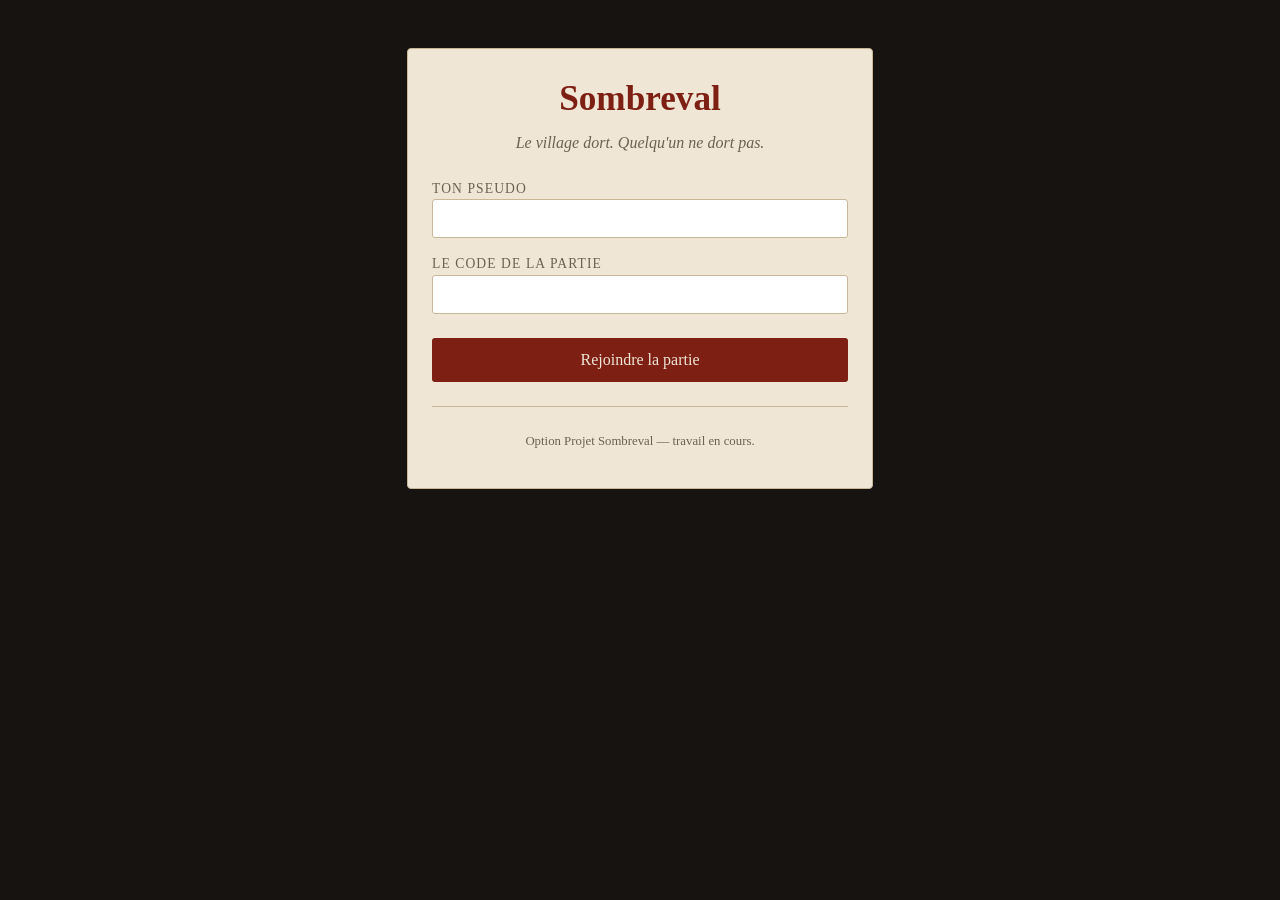
==== site/index.html @ 2648a11b "Poser la structure du code : jeu, site et tests La règle « /site » du modèle .gitignore Python visai" ====
<!DOCTYPE html>
<html lang="fr">
<head>
  <meta charset="utf-8">
  <meta name="viewport" content="width=device-width, initial-scale=1">
  <title>Sombreval — rejoindre une partie</title>
  <link rel="stylesheet" href="css/site.css">
</head>
<body>

  <main class="ecran">
    <header>
      <h1>Sombreval</h1>
      <p class="accroche">Le village dort. Quelqu'un ne dort pas.</p>
    </header>

    <!-- Écran d'accueil (exigence E2) : un pseudo, un code, rien d'autre.
         Le formulaire n'est pas encore branché sur le serveur. -->
    <form class="formulaire" method="post" action="/rejoindre">
      <p>
        <label for="pseudo">Ton pseudo</label>
        <input id="pseudo" name="pseudo" maxlength="20" required>
      </p>
      <p>
        <label for="code">Le code de la partie</label>
        <input id="code" name="code" maxlength="6" required>
      </p>
      <button type="submit">Rejoindre la partie</button>
    </form>

    <footer>
      <p>Option Projet Sombreval — travail en cours.</p>
    </footer>
  </main>

</body>
</html>
---- site/css/site.css ----
/* Feuille de style des écrans du jeu.
   Les cartes de personnage ont la leur, dans cartes/. */

:root {
  --fond-page: #171310;
  --fond-ecran: #efe6d6;
  --encre: #2c231b;
  --encre-pale: #6d6154;
  --accent: #7d1f13;
  --bordure: #c8b898;
}

body {
  margin: 0;
  padding: 1rem;
  background: var(--fond-page);
  color: var(--encre);
  font-family: Georgia, "Times New Roman", serif;
  line-height: 1.5;
}

.ecran {
  max-width: 26rem;
  margin: 2rem auto;
  padding: 1.5rem;
  background: var(--fond-ecran);
  border: 1px solid var(--bordure);
  border-radius: 4px;
}

h1 {
  margin: 0;
  font-size: 2.2rem;
  color: var(--accent);
  text-align: center;
}

.accroche {
  margin: 0.3rem 0 1.5rem;
  text-align: center;
  font-style: italic;
  color: var(--encre-pale);
}

label {
  display: block;
  font-size: 0.85rem;
  text-transform: uppercase;
  letter-spacing: 0.08em;
  color: var(--encre-pale);
}

input {
  width: 100%;
  box-sizing: border-box;
  padding: 0.6rem;
  font-size: 1rem;
  font-family: inherit;
  border: 1px solid var(--bordure);
  border-radius: 3px;
  background: #fff;
}

/* 44 pixels de haut au minimum : c'est la taille d'un doigt sur un écran
   de téléphone (exigence E12). */
button {
  width: 100%;
  min-height: 44px;
  margin-top: 0.5rem;
  font-size: 1rem;
  font-family: inherit;
  color: var(--fond-ecran);
  background: var(--accent);
  border: none;
  border-radius: 3px;
  cursor: pointer;
}

footer {
  margin-top: 1.5rem;
  padding-top: 0.8rem;
  border-top: 1px solid var(--bordure);
  font-size: 0.8rem;
  text-align: center;
  color: var(--encre-pale);
}
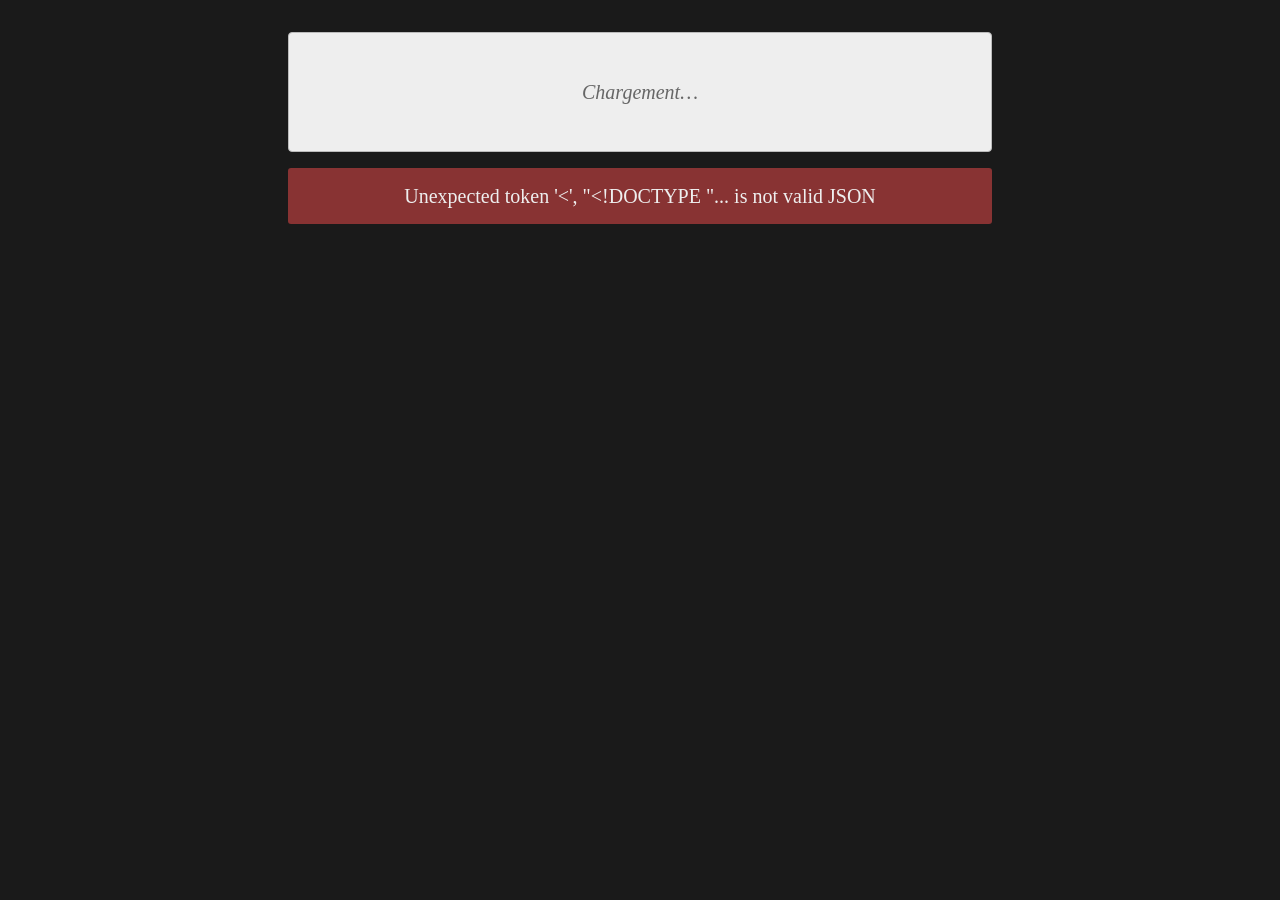
==== commit 96b3800e: "Dessiner les huit écrans du jeu Le navigateur ne connaît aucune règle : il demande son écran au serv" ====
--- a/site/index.html
+++ b/site/index.html
@@ -3,35 +3,19 @@
 <head>
   <meta charset="utf-8">
   <meta name="viewport" content="width=device-width, initial-scale=1">
-  <title>Sombreval — rejoindre une partie</title>
+  <title>Sombreval</title>
   <link rel="stylesheet" href="css/site.css">
 </head>
 <body>
 
-  <main class="ecran">
-    <header>
-      <h1>Sombreval</h1>
-      <p class="accroche">Le village dort. Quelqu'un ne dort pas.</p>
-    </header>
-
-    <!-- Écran d'accueil (exigence E2) : un pseudo, un code, rien d'autre.
-         Le formulaire n'est pas encore branché sur le serveur. -->
-    <form class="formulaire" method="post" action="/rejoindre">
-      <p>
-        <label for="pseudo">Ton pseudo</label>
-        <input id="pseudo" name="pseudo" maxlength="20" required>
-      </p>
-      <p>
-        <label for="code">Le code de la partie</label>
-        <input id="code" name="code" maxlength="6" required>
-      </p>
-      <button type="submit">Rejoindre la partie</button>
-    </form>
-
-    <footer>
-      <p>Option Projet Sombreval — travail en cours.</p>
-    </footer>
+  <!-- Toute la page tient dans cette balise : le JavaScript la remplit avec
+       l'écran que le serveur dit d'afficher. -->
+  <main id="ecran" class="ecran">
+    <p class="patiente">Chargement…</p>
   </main>
 
+  <p id="message" class="message" hidden></p>
+
+  <script src="js/jeu.js"></script>
 </body>
 </html>
--- a/site/css/site.css
+++ b/site/css/site.css
@@ -1,86 +1,300 @@
-/* Feuille de style des écrans du jeu.
-   Les cartes de personnage ont la leur, dans cartes/. */
+/* Les écrans du jeu.
+   Aucune couleur d'univers n'est écrite ici : elles arrivent du serveur, qui
+   les lit dans regles/univers/<nom>.yaml, et le JavaScript les pose comme
+   variables CSS. Les valeurs de secours ci-dessous sont des gris neutres :
+   elles ne servent que si le serveur ne répond pas.
+
+   Tout est écrit gros : ces écrans sont montrés en partage d'écran à une
+   classe, dont une partie sur téléphone. */
 
 :root {
-  --fond-page: #171310;
-  --fond-ecran: #efe6d6;
-  --encre: #2c231b;
-  --encre-pale: #6d6154;
-  --accent: #7d1f13;
-  --bordure: #c8b898;
+  --fond: #1a1a1a;
+  --parchemin: #eeeeee;
+  --encre: #222222;
+  --encre-pale: #666666;
+  --accent: #883333;
+  --accent-clair: #bb6644;
+  --bordure: #bbbbbb;
+}
+
+* {
+  box-sizing: border-box;
 }
 
 body {
   margin: 0;
   padding: 1rem;
-  background: var(--fond-page);
+  background: var(--fond);
   color: var(--encre);
   font-family: Georgia, "Times New Roman", serif;
+  font-size: 20px;
   line-height: 1.5;
 }
 
 .ecran {
-  max-width: 26rem;
-  margin: 2rem auto;
+  max-width: 44rem;
+  margin: 1rem auto;
   padding: 1.5rem;
-  background: var(--fond-ecran);
+  background: var(--parchemin);
   border: 1px solid var(--bordure);
   border-radius: 4px;
 }
 
+/* --- titres ------------------------------------------------------------ */
+
 h1 {
   margin: 0;
-  font-size: 2.2rem;
+  font-size: 2.6rem;
+  line-height: 1.1;
   color: var(--accent);
   text-align: center;
 }
 
-.accroche {
-  margin: 0.3rem 0 1.5rem;
+h2 {
+  margin: 1.6rem 0 0.6rem;
+  font-size: 0.95rem;
+  letter-spacing: 0.14em;
+  text-transform: uppercase;
+  color: var(--encre-pale);
+}
+
+.sous-titre {
+  margin: 0.4rem 0 1.4rem;
   text-align: center;
   font-style: italic;
   color: var(--encre-pale);
 }
+
+.consigne {
+  font-size: 1.2rem;
+}
+
+/* --- formulaire d'entrée ----------------------------------------------- */
 
 label {
   display: block;
-  font-size: 0.85rem;
+  font-size: 0.95rem;
+  letter-spacing: 0.1em;
+  text-transform: uppercase;
+  color: var(--encre-pale);
+  margin-bottom: 0.3rem;
+}
+
+input {
+  width: 100%;
+  padding: 0.7rem;
+  font-size: 1.2rem;
+  font-family: inherit;
+  color: var(--encre);
+  background: #fff;
+  border: 1px solid var(--bordure);
+  border-radius: 3px;
+}
+
+/* --- boutons ------------------------------------------------------------
+   48 pixels de haut au minimum : c'est la taille d'un doigt sur un
+   téléphone. */
+
+button {
+  min-height: 48px;
+  padding: 0.6rem 1rem;
+  font-size: 1.1rem;
+  font-family: inherit;
+  color: var(--parchemin);
+  background: var(--accent);
+  border: 1px solid var(--accent);
+  border-radius: 3px;
+  cursor: pointer;
+}
+
+button:hover {
+  background: var(--accent-clair);
+  border-color: var(--accent-clair);
+}
+
+button:disabled {
+  color: var(--encre-pale);
+  background: transparent;
+  border: 1px dashed var(--bordure);
+  cursor: not-allowed;
+}
+
+.large {
+  display: block;
+  width: 100%;
+  margin-top: 1rem;
+  font-size: 1.3rem;
+}
+
+/* Les listes de joueurs : une grille de boutons, deux colonnes dès qu'il y
+   a la place. */
+.choix {
+  display: grid;
+  grid-template-columns: 1fr;
+  gap: 0.6rem;
+  margin: 0;
+  padding: 0;
+  list-style: none;
+}
+
+@media (min-width: 30rem) {
+  .choix {
+    grid-template-columns: 1fr 1fr;
+  }
+}
+
+.choix button {
+  width: 100%;
+  text-align: left;
+}
+
+.choisi {
+  background: var(--accent-clair);
+  border-color: var(--encre);
+}
+
+/* --- la liste des joueurs ---------------------------------------------- */
+
+.village {
+  margin: 0;
+  padding: 0;
+  list-style: none;
+}
+
+.village li {
+  padding: 0.4rem 0;
+  border-bottom: 1px solid var(--bordure);
+  font-size: 1.15rem;
+}
+
+.mort {
+  color: var(--encre-pale);
+  text-decoration: line-through;
+}
+
+.mort .role-revele {
+  text-decoration: none;
+  font-style: italic;
+}
+
+.voix {
+  float: right;
+  font-variant-numeric: tabular-nums;
+  font-weight: bold;
+}
+
+/* Dans une liste, le chiffre est rouge sur le parchemin ; sur un bouton, il
+   garde la couleur du bouton, sinon on ne le lit pas. */
+.village .voix {
+  color: var(--accent);
+}
+
+/* Le bandeau du joueur éliminé : il regarde, il ne joue plus. */
+.bandeau {
+  padding: 0.8rem 1rem;
+  color: var(--parchemin);
+  background: var(--encre);
+  border-radius: 3px;
+}
+
+/* --- la minuterie ------------------------------------------------------- */
+
+.minuterie {
+  margin: 1.2rem 0 0;
+  padding: 0.5rem;
+  text-align: center;
+  font-size: 1.4rem;
+  font-variant-numeric: tabular-nums;
+  color: var(--parchemin);
+  background: var(--encre);
+  border-radius: 3px;
+}
+
+/* --- la carte du rôle, plein écran ------------------------------------- */
+
+.role {
+  margin: 2rem 0;
+  text-align: center;
+}
+
+.role-nom {
+  font-size: 3.2rem;
+  line-height: 1.1;
+  color: var(--accent);
+}
+
+.role-camp {
+  font-size: 1.2rem;
+  font-style: italic;
+  color: var(--encre-pale);
+}
+
+.role-pouvoir {
+  margin: 1.5rem auto 0;
+  max-width: 32rem;
+  font-size: 1.35rem;
+}
+
+/* --- journal, discussion, secrets --------------------------------------- */
+
+.journal, .discussion {
+  margin: 0;
+  padding: 0;
+  list-style: none;
+}
+
+.journal li, .discussion li {
+  padding: 0.35rem 0;
+  border-bottom: 1px solid var(--bordure);
+}
+
+.quand {
+  display: inline-block;
+  min-width: 5.5rem;
+  color: var(--encre-pale);
+  font-size: 0.9rem;
   text-transform: uppercase;
   letter-spacing: 0.08em;
-  color: var(--encre-pale);
-}
-
-input {
-  width: 100%;
-  box-sizing: border-box;
-  padding: 0.6rem;
+}
+
+.secret {
+  margin: 1rem 0 0;
+  padding: 0.8rem 1rem;
+  background: var(--encre);
+  color: var(--parchemin);
+  border-radius: 3px;
+  font-size: 1.15rem;
+}
+
+.secret p {
+  margin: 0.2rem 0;
+}
+
+.lien {
+  display: flex;
+  gap: 0.5rem;
+  flex-wrap: wrap;
+}
+
+.lien input {
+  flex: 1 1 16rem;
   font-size: 1rem;
-  font-family: inherit;
-  border: 1px solid var(--bordure);
-  border-radius: 3px;
-  background: #fff;
-}
-
-/* 44 pixels de haut au minimum : c'est la taille d'un doigt sur un écran
-   de téléphone (exigence E12). */
-button {
-  width: 100%;
-  min-height: 44px;
-  margin-top: 0.5rem;
-  font-size: 1rem;
-  font-family: inherit;
-  color: var(--fond-ecran);
+}
+
+.patiente {
+  text-align: center;
+  color: var(--encre-pale);
+  font-style: italic;
+}
+
+/* --- le message d'erreur ------------------------------------------------ */
+
+.message {
+  max-width: 44rem;
+  margin: 0 auto;
+  padding: 0.8rem 1rem;
+  color: var(--parchemin);
   background: var(--accent);
-  border: none;
-  border-radius: 3px;
-  cursor: pointer;
-}
-
-footer {
-  margin-top: 1.5rem;
-  padding-top: 0.8rem;
-  border-top: 1px solid var(--bordure);
-  font-size: 0.8rem;
-  text-align: center;
-  color: var(--encre-pale);
-}
+  border-radius: 3px;
+  text-align: center;
+}
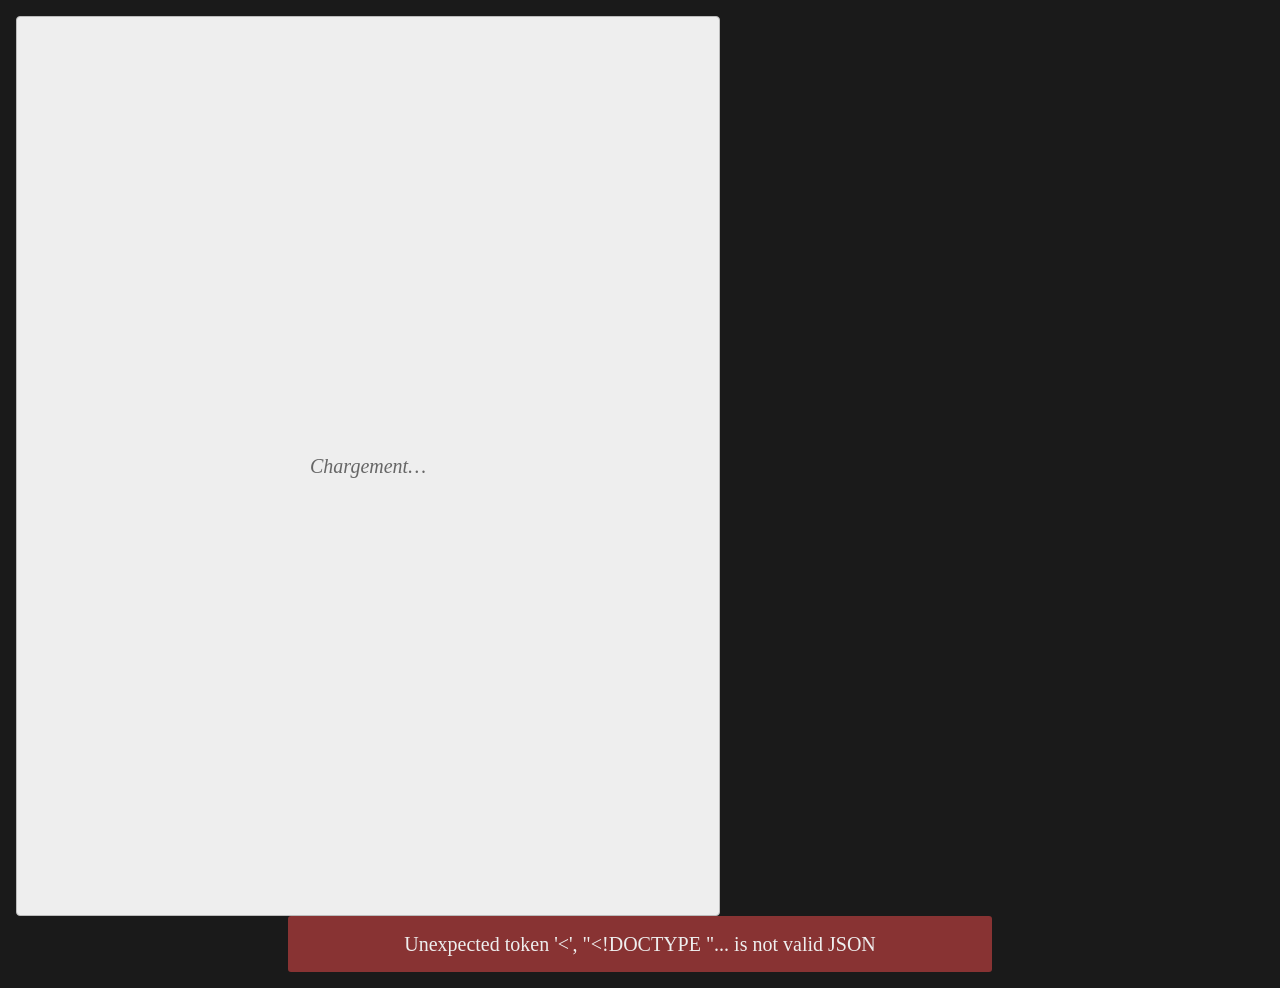
==== commit 3e77e832: "Les deux écrans de la classe entrent dans le jeu L'écran de connexion et celui des trois portes étai" ====
--- a/site/index.html
+++ b/site/index.html
@@ -4,7 +4,29 @@
   <meta charset="utf-8">
   <meta name="viewport" content="width=device-width, initial-scale=1">
   <title>Sombreval</title>
+  <!-- Les sections, PUIS leurs couleurs : site.css trace les bordures sans
+       couleur, couleurs.css la leur donne ensuite. Dans l'autre ordre, le
+       raccourci « border » de site.css effacerait cette couleur. -->
   <link rel="stylesheet" href="css/site.css">
+  <link rel="stylesheet" href="css/couleurs.css">
+  <!-- La base commune, partagée avec les écrans de ecrans/ : chargée
+       après site.css et couleurs.css, elle l'emporte là où elle écrit. Aucune couleur
+       dedans — les couleurs viennent de l'univers. -->
+  <link rel="stylesheet" href="css/commun/typo.css">
+  <link rel="stylesheet" href="css/commun/espacements.css">
+  <link rel="stylesheet" href="css/commun/boutons.css">
+  <link rel="stylesheet" href="css/commun/champs.css">
+  <link rel="stylesheet" href="css/commun/focus.css">
+  <link rel="stylesheet" href="css/commun/mobile.css">
+
+  <!-- Les deux écrans écrits par la classe, EN DERNIER : à égalité de
+       sélecteur, c'est la dernière feuille qui l'emporte, et ces deux
+       écrans-là remplacent la carte centrée du jeu par leur pleine page.
+       Leur portée (body[data-ecran] / .ecran-<nom>) les empêche de déborder
+       sur les autres écrans. -->
+  <link rel="stylesheet" href="css/ecrans/maquettes.css">
+  <link rel="stylesheet" href="css/ecrans/connexion.css">
+  <link rel="stylesheet" href="css/ecrans/portes.css">
 </head>
 <body>
 
--- a/site/css/site.css
+++ b/site/css/site.css
@@ -1,22 +1,17 @@
-/* Les écrans du jeu.
-   Aucune couleur d'univers n'est écrite ici : elles arrivent du serveur, qui
-   les lit dans regles/univers/<nom>.yaml, et le JavaScript les pose comme
-   variables CSS. Les valeurs de secours ci-dessous sont des gris neutres :
-   elles ne servent que si le serveur ne répond pas.
+/* LES SECTIONS DU JEU : la mise en page, les tailles, les états.
+
+   AUCUNE COULEUR ICI — ni valeur, ni var(--...). Où va chaque couleur se
+   décide dans couleurs.css, chargé JUSTE APRÈS celui-ci : l'ordre compte,
+   car une bordure s'écrit ici sans couleur (« border: 1px solid ») et
+   couleurs.css lui donne la sienne ensuite. Chargé dans l'autre sens, le
+   raccourci « border » effacerait cette couleur.
+
+   Deux fichiers pour deux rôles de l'équipe : les écrans écrivent ici,
+   l'ambiance écrit là-bas, et personne n'écrit dans le fichier d'une autre.
 
    Tout est écrit gros : ces écrans sont montrés en partage d'écran à une
    classe, dont une partie sur téléphone. */
 
-:root {
-  --fond: #1a1a1a;
-  --parchemin: #eeeeee;
-  --encre: #222222;
-  --encre-pale: #666666;
-  --accent: #883333;
-  --accent-clair: #bb6644;
-  --bordure: #bbbbbb;
-}
-
 * {
   box-sizing: border-box;
 }
@@ -24,8 +19,6 @@
 body {
   margin: 0;
   padding: 1rem;
-  background: var(--fond);
-  color: var(--encre);
   font-family: Georgia, "Times New Roman", serif;
   font-size: 20px;
   line-height: 1.5;
@@ -35,8 +28,7 @@
   max-width: 44rem;
   margin: 1rem auto;
   padding: 1.5rem;
-  background: var(--parchemin);
-  border: 1px solid var(--bordure);
+  border: 1px solid;
   border-radius: 4px;
 }
 
@@ -46,7 +38,6 @@
   margin: 0;
   font-size: 2.6rem;
   line-height: 1.1;
-  color: var(--accent);
   text-align: center;
 }
 
@@ -55,14 +46,12 @@
   font-size: 0.95rem;
   letter-spacing: 0.14em;
   text-transform: uppercase;
-  color: var(--encre-pale);
 }
 
 .sous-titre {
   margin: 0.4rem 0 1.4rem;
   text-align: center;
   font-style: italic;
-  color: var(--encre-pale);
 }
 
 .consigne {
@@ -76,7 +65,6 @@
   font-size: 0.95rem;
   letter-spacing: 0.1em;
   text-transform: uppercase;
-  color: var(--encre-pale);
   margin-bottom: 0.3rem;
 }
 
@@ -85,9 +73,7 @@
   padding: 0.7rem;
   font-size: 1.2rem;
   font-family: inherit;
-  color: var(--encre);
-  background: #fff;
-  border: 1px solid var(--bordure);
+  border: 1px solid;
   border-radius: 3px;
 }
 
@@ -100,22 +86,13 @@
   padding: 0.6rem 1rem;
   font-size: 1.1rem;
   font-family: inherit;
-  color: var(--parchemin);
-  background: var(--accent);
-  border: 1px solid var(--accent);
+  border: 1px solid;
   border-radius: 3px;
   cursor: pointer;
 }
 
-button:hover {
-  background: var(--accent-clair);
-  border-color: var(--accent-clair);
-}
-
 button:disabled {
-  color: var(--encre-pale);
-  background: transparent;
-  border: 1px dashed var(--bordure);
+  border: 1px dashed;
   cursor: not-allowed;
 }
 
@@ -148,11 +125,6 @@
   text-align: left;
 }
 
-.choisi {
-  background: var(--accent-clair);
-  border-color: var(--encre);
-}
-
 /* --- la liste des joueurs ---------------------------------------------- */
 
 .village {
@@ -163,12 +135,11 @@
 
 .village li {
   padding: 0.4rem 0;
-  border-bottom: 1px solid var(--bordure);
+  border-bottom: 1px solid;
   font-size: 1.15rem;
 }
 
 .mort {
-  color: var(--encre-pale);
   text-decoration: line-through;
 }
 
@@ -183,17 +154,9 @@
   font-weight: bold;
 }
 
-/* Dans une liste, le chiffre est rouge sur le parchemin ; sur un bouton, il
-   garde la couleur du bouton, sinon on ne le lit pas. */
-.village .voix {
-  color: var(--accent);
-}
-
 /* Le bandeau du joueur éliminé : il regarde, il ne joue plus. */
 .bandeau {
   padding: 0.8rem 1rem;
-  color: var(--parchemin);
-  background: var(--encre);
   border-radius: 3px;
 }
 
@@ -205,8 +168,6 @@
   text-align: center;
   font-size: 1.4rem;
   font-variant-numeric: tabular-nums;
-  color: var(--parchemin);
-  background: var(--encre);
   border-radius: 3px;
 }
 
@@ -220,13 +181,11 @@
 .role-nom {
   font-size: 3.2rem;
   line-height: 1.1;
-  color: var(--accent);
 }
 
 .role-camp {
   font-size: 1.2rem;
   font-style: italic;
-  color: var(--encre-pale);
 }
 
 .role-pouvoir {
@@ -235,6 +194,66 @@
   font-size: 1.35rem;
 }
 
+/* --- la carte d'un joueur ---------------------------------------------
+   Un nom de joueur est un bouton : on clique, sa carte s'ouvre. Il garde
+   l'allure d'un nom (souligné en pointillé), pas celle d'un bouton d'action.
+   La carte se pose en bas de l'écran, par-dessus la page. */
+
+.joueur {
+  min-height: 0;
+  padding: 0;
+  border: 0;
+  font: inherit;
+  text-align: left;
+  text-decoration: underline dotted;
+  text-underline-offset: 0.2em;
+  cursor: pointer;
+}
+
+.carte-joueur {
+  position: fixed;
+  left: 1rem;
+  right: 1rem;
+  bottom: 1rem;
+  max-width: 28rem;
+  margin: 0 auto;
+  padding: 1rem 1.25rem;
+  border: 2px solid;
+  border-radius: 4px;
+  text-align: center;
+}
+
+.carte-pseudo {
+  margin: 0;
+  font-size: 1.6rem;
+}
+
+.carte-etat {
+  margin: 0;
+  font-style: italic;
+}
+
+/* « rôle inconnu » se distingue sans la couleur : pas de gras, en italique. */
+.carte-role {
+  margin: 0.6rem 0 0;
+  font-size: 1.4rem;
+  font-weight: bold;
+}
+
+.carte-role.inconnu {
+  font-weight: normal;
+  font-style: italic;
+}
+
+.carte-pouvoir {
+  margin: 0.4rem 0 0;
+}
+
+.carte-raison {
+  margin: 0.8rem 0;
+  font-size: 0.95rem;
+}
+
 /* --- journal, discussion, secrets --------------------------------------- */
 
 .journal, .discussion {
@@ -245,13 +264,12 @@
 
 .journal li, .discussion li {
   padding: 0.35rem 0;
-  border-bottom: 1px solid var(--bordure);
+  border-bottom: 1px solid;
 }
 
 .quand {
   display: inline-block;
   min-width: 5.5rem;
-  color: var(--encre-pale);
   font-size: 0.9rem;
   text-transform: uppercase;
   letter-spacing: 0.08em;
@@ -260,8 +278,6 @@
 .secret {
   margin: 1rem 0 0;
   padding: 0.8rem 1rem;
-  background: var(--encre);
-  color: var(--parchemin);
   border-radius: 3px;
   font-size: 1.15rem;
 }
@@ -283,7 +299,6 @@
 
 .patiente {
   text-align: center;
-  color: var(--encre-pale);
   font-style: italic;
 }
 
@@ -293,8 +308,24 @@
   max-width: 44rem;
   margin: 0 auto;
   padding: 0.8rem 1rem;
-  color: var(--parchemin);
-  background: var(--accent);
-  border-radius: 3px;
-  text-align: center;
-}
+  border-radius: 3px;
+  text-align: center;
+}
+
+/* ── À TOI · LE TEXTE QUI MANQUE ───────────────────────
+   Tant qu'une équipe n'a pas écrit un texte, le jeu
+   affiche « à écrire ». Aujourd'hui ça ressemble à du
+   texte normal, donc personne ne voit le trou.
+
+   Fais que ça se voie — sans que ce soit laid, et sans
+   couleur seule : quelqu'un qui ne distingue pas les
+   couleurs doit le voir aussi.
+
+   Le serveur dit lesquels sont des trous, et le
+   JavaScript leur pose la classe ci-dessous. Tu n'as
+   donc rien à chercher : tu n'écris que le style.
+   ────────────────────────────────────────────────────── */
+
+.a-ecrire {
+  /* À TOI */
+}
--- a/site/css/couleurs.css
+++ b/site/css/couleurs.css
@@ -0,0 +1,154 @@
+/* LES COULEURS DU JEU : les sept variables, et où va chacune.
+
+   Ce fichier est séparé de site.css pour une raison d'équipe, pas de style :
+   l'ambiance écrit ici, les écrans écrivent là-bas, et personne ne se marche
+   dessus. site.css dit la forme de chaque section ; ce fichier dit sa
+   couleur. Il est chargé JUSTE APRÈS site.css, et c'est voulu : une bordure
+   s'y écrit sans couleur, et c'est ici qu'elle reçoit la sienne.
+
+   AUCUNE VALEUR D'UNIVERS N'EST ÉCRITE ICI. Les couleurs arrivent du
+   serveur, qui les lit dans regles/univers/<nom>.yaml, et jeu.js les pose
+   sur document.documentElement — une valeur en ligne, qui bat donc celles
+   du bloc :root ci-dessous. Ces sept-là ne servent que si le serveur ne
+   répond pas : sans elles, une page sans réponse serait du texte invisible
+   sur du vide.
+
+   Donc, sous le bloc :root, UNIQUEMENT des var(--...) : une couleur écrite
+   en clair serait la même dans les trois mondes.
+
+   ⚠️ Pour changer les couleurs D'UN MONDE, ce n'est pas ici : c'est dans son
+   fichier d'univers. Ici, on décide où va chaque couleur. */
+
+:root {
+  --fond: #1a1a1a;
+  --parchemin: #eeeeee;
+  --encre: #222222;
+  --encre-pale: #666666;
+  /* ⚠️ L'accent n'est PAS gris, contrairement à ce que disait le commentaire
+     de site.css : il est rouge brique, et le reste. Un filet entièrement gris
+     effacerait les titres et les boutons au moment où l'on en a le plus
+     besoin — quand rien ne répond. */
+  --accent: #883333;
+  --accent-clair: #bb6644;
+  --bordure: #bbbbbb;
+}
+
+/* ── Où va chaque couleur ─────────────────────────────────────────────── */
+
+/* ⚠️ --encre sur --fond : 1,13:1 avec Sombreval. Aucun texte n'est posé
+   directement sur la page aujourd'hui ; un texte qui sortirait de la carte
+   serait invisible — il lui faut sa propre boîte. */
+body {
+  background: var(--fond);
+  color: var(--encre);
+}
+
+.ecran {
+  background: var(--parchemin);
+  border-color: var(--bordure);
+}
+
+h1 {
+  color: var(--accent);
+}
+
+h2,
+.sous-titre,
+label {
+  color: var(--encre-pale);
+}
+
+/* Le champ prend le fond de la carte : c'est sa bordure qui le dessine.
+   --encre-pale contre --parchemin = 5,03:1 (--bordure n'y faisait que
+   2,47:1 contre l'ancien blanc en dur, sous le seuil de 3:1). */
+input {
+  color: var(--encre);
+  background: var(--parchemin);
+  border-color: var(--encre-pale);
+}
+
+button {
+  color: var(--parchemin);
+  background: var(--accent);
+  border-color: var(--accent);
+}
+
+/* Survol : la boîte devient sombre. --parchemin sur --accent-clair ne
+   faisait que 3,62:1 — l'accent clair est un ton moyen, aucun texte ne
+   tient dessus. --parchemin sur --encre est le couple que les tests
+   garantissent dans les trois univers. */
+button:hover {
+  background: var(--encre);
+  border-color: var(--encre);
+}
+
+button:disabled {
+  color: var(--encre-pale);
+  background: transparent;
+  border-color: var(--bordure);
+}
+
+.choisi {
+  background: var(--accent-clair);
+  border-color: var(--encre);
+}
+
+.village li,
+.journal li,
+.discussion li {
+  border-bottom-color: var(--bordure);
+}
+
+.mort,
+.role-camp,
+.quand,
+.patiente {
+  color: var(--encre-pale);
+}
+
+/* Dans une liste, le chiffre est rouge sur le parchemin ; sur un bouton, il
+   garde la couleur du bouton, sinon on ne le lit pas. */
+.village .voix {
+  color: var(--accent);
+}
+
+/* Inversion voulue : boîtes sombres sur carte claire, 13,44:1. */
+.bandeau,
+.minuterie,
+.secret {
+  color: var(--parchemin);
+  background: var(--encre);
+}
+
+.role-nom {
+  color: var(--accent);
+}
+
+.message {
+  color: var(--parchemin);
+  background: var(--accent);
+}
+
+/* Un nom de joueur reste un nom : ni fond, ni bordure de bouton. */
+.joueur,
+.joueur:hover {
+  color: inherit;
+  background: transparent;
+  border-color: transparent;
+}
+
+.carte-joueur {
+  color: var(--encre);
+  background: var(--parchemin);
+  border-color: var(--accent);
+}
+
+.carte-role {
+  color: var(--accent);
+}
+
+.carte-etat,
+.carte-raison,
+.carte-role.inconnu {
+  color: var(--encre-pale);
+}
--- a/site/css/commun/typo.css
+++ b/site/css/commun/typo.css
@@ -0,0 +1,134 @@
+.titre {
+opacity: 0;
+animation:
+titreApparition 3s ease forwards,
+titreFlottement 5s ease-in-out 3s infinite;
+}
+
+/* ⚠️ Le filet sous le titre est parti dans ecrans/couleurs.css, lui aussi :
+   « .titre » est employé SIX FOIS par le jeu (site/js/jeu.js), donc ce filet
+   bronze et sa lueur rouge se seraient posés sous le titre de chaque monde.
+   Valeurs exactes conservées. */
+
+@keyframes titreApparition {
+from {
+opacity: 0;
+filter: blur(15px);
+transform: translateY(25px);
+}
+to {
+opacity: 1;
+filter: blur(0);
+transform: translateY(0);
+}
+}
+
+@keyframes titreFlottement {
+0%, 100% {
+translate: 0 0;
+}
+50% {
+translate: 0 -6px;
+}
+}
+/* TEXTES — IDENTITÉ SOMBREVAL */
+
+body {
+color: var(--encre);
+font-family: Georgia, "Times New Roman", serif;
+}
+
+
+
+.titre {
+font-family: Georgia, "Times New Roman", serif;
+font-size: clamp(2rem, 5.2vw, 5rem);
+font-weight: normal;
+letter-spacing: clamp(3px, .8vw, 9px);
+text-transform: uppercase;
+}
+
+/* ⚠️ Deux choses ont quitté ce bloc, et aucune n'est perdue :
+
+   — « color » : il écrasait le titre DORÉ de l'écran de connexion
+     (connexion.css : « color: var(--accent) »), qui n'était donc pas
+     affiché. Le retirer rend ce titre ;
+   — « text-shadow » : le halo rouge est le décor des maquettes. Laissé ici,
+     il imposait ce rouge à TOUS les mondes du jeu. Il est reparti dans
+     ecrans/couleurs.css, avec ses valeurs exactes. */
+
+
+
+.accroche {
+color: var(--encre-pale);
+font-family: Georgia, "Times New Roman", serif;
+font-size: .95rem;
+font-style: italic;
+letter-spacing: 3px;
+}
+
+/* LABEL DU PSEUDO */
+
+.entree label {
+color: var(--encre);
+font-family: Georgia, "Times New Roman", serif;
+font-size: .95rem;
+letter-spacing: 2px;
+}
+
+/* CHAMP PSEUDO */
+
+.entree input {
+color: var(--encre);
+font-family: Georgia, "Times New Roman", serif;
+font-size: 1rem;
+letter-spacing: 1px;
+}
+
+.entree input::placeholder {
+color: var(--encre-pale);
+font-family: Georgia, "Times New Roman", serif;
+font-style: italic;
+}
+
+/* TEXTE D'AIDE */
+
+.aide {
+color: var(--encre-pale);
+font-family: Georgia, "Times New Roman", serif;
+font-size: .85rem;
+font-style: italic;
+letter-spacing: 1px;
+}
+
+/* MESSAGE D'ERREUR */
+
+/* La couleur et la lueur de l'erreur sont parties dans ecrans/couleurs.css,
+   avec leurs valeurs exactes : un rouge figé ici vaudrait pour tous les
+   mondes du jeu. */
+.erreur {
+font-family: Georgia, "Times New Roman", serif;
+font-size: .9rem;
+font-style: italic;
+}
+
+/* BOUTON */
+
+.entree button {
+color: var(--encre);
+font-family: Georgia, "Times New Roman", serif;
+font-size: .95rem;
+font-weight: normal;
+letter-spacing: 3px;
+text-transform: uppercase;
+}
+
+/* PIED DE PAGE */
+
+.pied {
+color: var(--encre-pale);
+font-family: Georgia, "Times New Roman", serif;
+font-size: .85rem;
+font-style: italic;
+letter-spacing: 2px;
+}
--- a/site/css/commun/espacements.css
+++ b/site/css/commun/espacements.css
@@ -0,0 +1,68 @@
+/* ── LES ESPACEMENTS ────────────────────────
+   Une seule échelle : 4, 8, 16, 24, 32 pixels.
+   Aucune autre valeur (critère n° 3).
+
+   ⚠️ Les valeurs étaient en « vh » — 2vh, 6vh,
+   3vh. Un espacement en vh change avec la
+   hauteur de la fenêtre : il n'est donc pas
+   dans l'échelle, et il n'est pas contrôlable
+   (on ne peut pas « compter » une valeur qui
+   dépend de l'écran).
+
+   Pas de couleur ici : ce fichier est partagé
+   avec le jeu, où chaque monde a les siennes.
+   ──────────────────────────────────────── */
+
+/* 1 · ce que j'ai trouvé : la connexion séparait ses blocs de
+                            1,5 rem, le choix des mondes de 12 px
+                            et 18 px — trois valeurs pour un même
+                            geste, et aucune dans une échelle.
+   2 · le critère         : n° 3 — tous les espacements sont pris
+                            dans l'échelle 4 · 8 · 16 · 24 · 32.
+   3 · on contrôle en     : relevant chaque margin et chaque
+                            padding, et en cherchant l'intruse.
+*/
+
+:root {
+  --espace-1: 4px;
+  --espace-2: 8px;
+  --espace-3: 16px;
+  --espace-4: 24px;
+  --espace-5: 32px;
+}
+
+.ecran {
+  display: flex;
+  flex-direction: column;
+  justify-content: center;
+  align-items: center;
+  min-height: 100vh;
+  margin: 0;
+  padding: var(--espace-5) var(--espace-3);
+  text-align: center;
+}
+
+.titre {
+  margin: 0;
+}
+
+.accroche {
+  margin: var(--espace-3) 0 0;
+}
+
+.entree {
+  display: flex;
+  flex-direction: column;
+  align-items: stretch;
+  gap: var(--espace-2);
+  margin-top: var(--espace-5);
+}
+
+/* ⚠️ « position: absolute » retiré : dans un fichier partagé, il
+   se cale sur le premier ancêtre positionné — qui n'est pas le même
+   d'un écran à l'autre, donc le pied ne tombait pas au même endroit.
+   « margin-top: auto » le pousse en bas de la colonne flex, partout. */
+.pied {
+  margin-top: auto;
+  padding-top: var(--espace-4);
+}
--- a/site/css/commun/boutons.css
+++ b/site/css/commun/boutons.css
@@ -0,0 +1,92 @@
+/* ── LES BOUTONS ────────────────────────────
+   Compare les boutons des deux écrans.
+
+   Pas de couleur ici : ce fichier est
+   partagé avec le jeu, où chaque monde
+   a les siennes.
+
+   À TOI, dans cet ordre :
+     1. ce que tu as trouvé — une différence
+        entre les deux écrans, ou une absence
+        si aucun ne s'en occupe ;
+     2. le critère qui aurait évité ça ;
+     3. le geste qui permet de le contrôler
+        sur une seule page ;
+     4. le CSS qui l'applique.
+
+   Les trois premiers s'écrivent en dessous.
+   ──────────────────────────────────────── */
+
+/* 1 · ce que j'ai trouvé :
+   2 · le critère         :
+   3 · on contrôle en     :
+*/
+
+button {
+  /* 4 · À TOI */
+}
+
+button:hover {
+  /* 4 · À TOI */
+}
+/* ⚠️ UNE RÈGLE « body » A ÉTÉ RETIRÉE ICI, et c'est la seule chose que ce
+   fichier a perdue. Elle posait « background: #100c10 », « display: flex »,
+   « align-items: center » et « height: 100vh ».
+
+   Elle faisait deux dégâts, et aucun des deux ne se voyait en la lisant :
+
+   1. Ce fichier est chargé EN DERNIER par le jeu (site/index.html) : son fond
+      figé repeignait tous les écrans du jeu par-dessus les couleurs du monde
+      choisi. La décision n° 4 — aucune couleur dans le code — était annulée
+      par l'ordre de chargement.
+
+   2. Il est aussi chargé en dernier par choix-univers.html : son fond
+      recouvrait LE DÉGRADÉ RADIAL de l'écran des portes, qui n'était donc
+      pas affiché. La retirer ne change pas le design : elle le rend.
+
+   Un fragment partagé habille ce qu'il nomme ; il ne met pas en page la page
+   entière. Le reste du fichier est intact. */
+
+/* ⚠️ « .enter-btn » N'EST PORTÉE PAR AUCUN ÉLÉMENT — ni dans les deux
+   écrans, ni dans le jeu. Ce dessin ne s'applique donc à rien : les boutons
+   affichés prennent « .ecran button » de ecrans/couleurs.css.
+
+   Il est GARDÉ tel quel, sans une virgule de changée. Le poser sur
+   « button » le rendrait visible — et ce serait changer votre design, pas le
+   corriger. Le jour où vous voudrez ce bouton-là, il suffira d'écrire
+   « class="enter-btn" » dans le HTML, ou de renommer le sélecteur ici en
+   « button ». La décision est la vôtre. */
+.enter-btn {
+    display: inline-flex;
+    align-items: center;
+    justify-content: center;
+    gap: 8px;
+
+    padding: 7px 22px;
+    margin-top: 5px;
+
+    font-family: Georgia, serif;
+    font-size: 12px;
+    letter-spacing: 3px;
+
+    color: #e8c9c9;
+    background: linear-gradient(135deg, #32151e, #171018);
+
+    border: 1px solid #9d7373;
+    border-radius: 2px;
+
+    text-decoration: none;
+    cursor: pointer;
+    transition: 0.4s ease;
+
+    box-shadow: 0 0 10px #8b243533;
+}
+
+.enter-btn:hover {
+    background: linear-gradient(135deg, #642c3b, #29131d);
+    color: #fff0e8;
+    border-color: #d8b6a0;
+
+    box-shadow: 0 0 20px #a52c4d66;
+    transform: scale(1.08);
+}
--- a/site/css/commun/champs.css
+++ b/site/css/commun/champs.css
@@ -0,0 +1,50 @@
+/* ── LES CHAMPS DE SAISIE ───────────────────
+   Compare les champs de saisie des deux
+   écrans.
+
+   Pas de couleur ici : ce fichier est
+   partagé avec le jeu, où chaque monde
+   a les siennes.
+
+   À TOI, dans cet ordre :
+     1. ce que tu as trouvé — une différence
+        entre les deux écrans, ou une absence
+        si aucun ne s'en occupe ;
+     2. le critère qui aurait évité ça ;
+     3. le geste qui permet de le contrôler
+        sur une seule page ;
+     4. le CSS qui l'applique.
+
+   Les trois premiers s'écrivent en dessous.
+   ──────────────────────────────────────── */
+
+/* 1 · ce que j'ai trouvé : la connexion a bien une vraie étiquette
+                            (« <label for="pseudo"> »), mais rien ne la
+                            dessinait — et l'écran des mondes n'a aucun
+                            champ. Aucun des deux ne fixait donc de modèle.
+   2 · le critère         : n° 5 — chaque champ a une étiquette visible,
+                            pas seulement un texte d'exemple.
+   3 · on contrôle en     : tapant dans le champ : l'étiquette doit rester.
+*/
+
+/* ⚠️ Rempli au strict minimum : le champ n'avait AUCUNE règle, donc aucun
+   design à préserver — c'était celui du navigateur. Les couleurs viennent
+   des sept noms, donc de l'écran qui les déclare. */
+
+input, select {
+  /* 44 px : la cible confortable au doigt, exigence E12. */
+  min-height: 44px;
+  padding: 8px 16px;
+  color: var(--encre);
+  background: transparent;
+  border: 1px solid var(--bordure);
+  border-radius: 2px;
+}
+
+/* L'étiquette est AU-DESSUS du champ, et elle y reste quand on tape : c'est
+   tout l'objet du critère n° 5. */
+label {
+  display: block;
+  margin-bottom: 4px;
+  text-align: left;
+}
--- a/site/css/commun/focus.css
+++ b/site/css/commun/focus.css
@@ -0,0 +1,41 @@
+/* ── LE FOCUS ───────────────────────────────
+   Compare les deux écrans à la touche Tab,
+   sans souris.
+
+   Pas de couleur ici : ce fichier est
+   partagé avec le jeu, où chaque monde
+   a les siennes.
+
+   À TOI, dans cet ordre :
+     1. ce que tu as trouvé — une différence
+        entre les deux écrans, ou une absence
+        si aucun ne s'en occupe ;
+     2. le critère qui aurait évité ça ;
+     3. le geste qui permet de le contrôler
+        sur une seule page ;
+     4. le CSS qui l'applique.
+
+   Les trois premiers s'écrivent en dessous.
+   ──────────────────────────────────────── */
+
+/* 1 · ce que j'ai trouvé : rien, dans aucun des deux écrans. À la touche
+                            Tab on ne voyait jamais où on était — et
+                            l'écran des mondes n'a QUE des boutons, donc il
+                            était injouable au clavier.
+   2 · le critère         : n° 6 — on voit où on est quand on navigue à la
+                            touche Tab.
+   3 · on contrôle en     : appuyant plusieurs fois sur Tab, sans souris.
+*/
+
+/* ⚠️ Un « :focus-visible {} » vide veut dire « aucun focus visible ». Rempli
+   ici parce que c'est un plancher d'accessibilité, pas un choix de style :
+   sans lui, l'écran des portes ne se joue pas au clavier.
+
+   Un CONTOUR, pas un changement de couleur : qui ne distingue pas les
+   couleurs doit le voir aussi (critère n° 8). Et « outline-offset », sinon
+   le contour se confond avec la bordure du bouton. La teinte est celle de
+   l'écran — « --accent-clair » —, donc la vôtre. */
+:focus-visible {
+  outline: 3px solid var(--accent-clair);
+  outline-offset: 3px;
+}
--- a/site/css/commun/mobile.css
+++ b/site/css/commun/mobile.css
@@ -0,0 +1,33 @@
+/* Version téléphone */
+
+/* ⚠️ CE FICHIER NE S'APPLIQUAIT PAS. Le bloc « @media » n'était pas fermé —
+   il manquait deux accolades — et « width: 100% » n'avait pas de
+   point-virgule, ce qui avalait la ligne suivante. Le navigateur jetait donc
+   tout ce qui suit la première erreur : la règle sur les images n'a jamais
+   rien fait.
+
+   Les règles ci-dessous sont celles qui étaient écrites, AU MOT PRÈS. Seules
+   les accolades et le point-virgule sont ajoutés. */
+
+@media (max-width: 480px) {
+  .entree {
+    max-width: 100%;
+  }
+
+  h1 {
+    letter-spacing: 3px;
+  }
+
+  body {
+    width: 100%;
+    margin: 0;
+    padding: 10px;
+  }
+
+  img {
+    max-width: 100%;
+    flex-direction: column;
+  }
+}
+
+   
--- a/site/css/ecrans/maquettes.css
+++ b/site/css/ecrans/maquettes.css
@@ -0,0 +1,131 @@
+/* LA PALETTE DES DEUX ÉCRANS DE LA CLASSE — reprise de ecrans/couleurs.css,
+   aux mêmes valeurs, sans une de changée.
+
+   ⚠️ ELLE EST POSÉE SUR <body>, et seulement sur ces deux écrans-là.
+   Le jeu pose les SEPT noms imposés sur document.documentElement, monde par
+   monde (appliquerLesCouleurs). Ces deux écrans-ci arrivent AVANT qu'un monde
+   soit choisi — l'encre brune de Sombreval, faite pour du parchemin, serait
+   illisible sur leur fond sombre. Déclarées ici sur <body>, ces valeurs
+   l'emportent pour tout ce qu'il contient, et pour ces deux écrans seuls.
+
+   Les autres écrans du jeu (salle d'attente, nuit, jour) ne portent aucun
+   data-ecran : ils gardent les couleurs de leur monde, intactes. */
+
+body[data-ecran="portes"],
+body[data-ecran="connexion"] {
+  /* Les sept noms, instance SOMBRE (celle des maquettes) */
+  --fond: #1c1016;
+  --parchemin: #eadbd3;
+  --encre: #eadbd3;
+  --encre-pale: #b8a4a0;
+  --accent: #a82e3a;
+  --accent-clair: #d52d3c;
+  --bordure: #b58b70;
+
+  /* Texte */
+  --encre-douce: #b8a4a0;
+  --encre-loading: #e5c7bd;
+  --ecran-texte-blanc: #ffffff;
+
+  /* Fond de page */
+  --fond-1: #35171d;
+  --fond-2: #1c1016;
+  --fond-3: #09070a;
+  --fond-4: #030304;
+  --noir: #000000;
+  --ombre-bord: #000000a8;
+  --ombre-porte: #000000b0;
+  --ombre-porte-fort: #000000c0;
+
+  /* Rouge sang (Sombreval + loading + titre) */
+  --sang: #a82e3a;
+  --sang-vif: #d52d3c;
+  --sang-sombre: #9c1728;
+  --sang-titre: #9b3640;
+  --sang-titre-fond: #551923;
+  --sang-barre: #8c2834;
+  --sang-barre-fond: #382127;
+  --sang-ligne: #a83240;
+  --sang-lueur-1: #c52c3b78;
+  --sang-lueur-2: #791a2750;
+  --sang-phrase: #f0c2c0;
+
+  /* Blanc (Salem) */
+  --blanc-lueur-1: #ffffff8c;
+  --blanc-lueur-2: #dce9ff55;
+  --blanc-phrase: #edf1ff;
+  --blanc-halo: #dceaff;
+  --blanc-pur: #ffffff;
+
+  /* Or (Sérénissime) */
+  --or-lueur-1: #e9c36d78;
+  --or-lueur-2: #a16c3150;
+  --or-phrase: #f4dfb0;
+  --or-halo: #e7b858;
+  --or-halo-fond: #9d6b30;
+
+  /* Divers */
+  --bronze: #b58b70;
+  --titre-halo: #ffffff20;
+  --brume: #aaa2bd;
+}
+
+/* Le filet sous le titre, et le rouge d'erreur. Portés eux aussi : laissés
+   sans portée, ils se poseraient sur les titres de tous les écrans du jeu. */
+
+.ecran-portes .titre::after,
+.ecran-connexion .titre::after {
+  content: "";
+  display: block;
+  width: min(220px, 35vw);
+  height: 1px;
+  margin: 12px auto 0;
+  background: linear-gradient(90deg, transparent, var(--bronze), transparent);
+  box-shadow: 0 0 12px var(--sang-ligne);
+}
+
+.ecran-portes .erreur,
+.ecran-connexion .erreur {
+  color: var(--sang-vif);
+  text-shadow: 0 0 12px #a82e3a78;
+}
+
+/* Les boutons des deux maquettes, tels que la classe les a réglés. */
+
+.ecran-portes button,
+.ecran-connexion button {
+  background: var(--fond-1);
+  color: var(--encre);
+}
+
+.ecran-portes button:hover,
+.ecran-connexion button:hover {
+  background: var(--accent);
+  color: var(--encre);
+}
+
+/* ⚠️ CES DEUX ÉCRANS NE SONT PAS LA CARTE DU JEU — et il faut le dire, sinon
+   rien ne tient.
+
+   Trois feuilles du jeu habillent « .ecran » comme une carte centrée :
+   site.css lui donne « max-width: 44rem », une bordure et des coins ;
+   couleurs.css un fond parchemin ; commun/espacements.css « margin: 0 ».
+   Les maquettes de la classe n'ont jamais chargé les deux premières : elles
+   sont pleine page, et c'est leur mise en scène.
+
+   MESURÉ dans le navigateur avant ce bloc : les trois portes tenaient dans
+   704 px collés au bord gauche, sur un fond clair. */
+
+.ecran-portes,
+.ecran-connexion {
+  max-width: none;
+  margin: 0;
+  border: 0;
+  border-radius: 0;
+  background: transparent;
+}
+
+body[data-ecran="portes"],
+body[data-ecran="connexion"] {
+  padding: 0;   /* site.css en pose 1rem autour de la page */
+}
--- a/site/css/ecrans/connexion.css
+++ b/site/css/ecrans/connexion.css
@@ -0,0 +1,58 @@
+/* L'ÉCRAN DE CONNEXION — la feuille écrite par la classe
+   (ecrans/connexion.css), posée telle quelle. SEULS LES SÉLECTEURS ONT
+   CHANGÉ : .ecran -> .ecran-connexion, .titre -> .ecran-connexion .titre.
+
+   La liste « À TOI » qui termine ce fichier n'est PAS faite : l'accroche,
+   le champ, le bouton, l'aide et le focus attendent encore leur CSS. Elle
+   se poursuit donc ici, dans le jeu, où le résultat se voit tout de suite. */
+
+/* Gabarit — écran de connexion
+   Groupe A. Tu ne changes QUE ce fichier. */
+
+.ecran-connexion {
+  /* Les trois couleurs de l'écran commun.
+     Neutres : aucun monde n'est encore choisi. */
+  --fond:   #141b22;
+  --encre:  #e8e2d4;
+  --accent: #c9a227;
+
+  /* ── LES QUATRE AUTRES DES SEPT NOMS ──────────────────────────────────
+     Ajoutées, et c'est le seul ajout de ce fichier. Vos trois couleurs
+     sont intactes.
+
+     Pourquoi : les sept noms sont ceux que le jeu remplit, monde par
+     monde. Vous en déclariez trois ; les fragments partagés en emploient
+     sept. Les quatre manquantes étaient donc vides sur cet écran — et
+     c'est pour ça que l'étiquette, l'aide, le pied et la bordure du champ
+     n'avaient pas de couleur du tout.
+
+     Elles sont DÉRIVÉES de vos trois : rien d'inventé. */
+  --encre-pale: color-mix(in srgb, var(--encre) 65%, var(--fond));   /* 6,32:1 */
+  --accent-clair: color-mix(in srgb, var(--accent) 70%, var(--encre)); /* 8,68:1 */
+  --bordure: color-mix(in srgb, var(--encre) 45%, var(--fond));        /* 3,73:1,
+     c'est une bordure, donc un élément non textuel : 3:1 suffit. */
+
+  /* ⚠️ « --parchemin » n'est PAS redéfinie ici, à dessein. C'est le clair
+     qui se pose SUR l'accent, et sur votre or (#c9a227) le crème ne donne
+     que 1,87:1 — illisible. Rien sur cet écran ne l'emploie : plutôt que
+     d'écrire une valeur qui trahirait le premier qui s'en servirait, on la
+     laisse à celle de couleurs.css. */
+
+  background: var(--fond);
+  color: var(--encre);
+  padding: 1.5rem;
+}
+
+.ecran-connexion .titre {
+  color: var(--accent);
+  margin: 0;
+}
+
+/* ---- À TOI ----------------------------------
+   1. l'accroche et le pied, en texte discret
+   2. le champ : hauteur confortable, bordure
+   3. le bouton : fond d'accent, texte lisible
+   4. l'aide en petit, l'erreur en rouge
+   5. le focus : un contour visible au clavier
+   Aucune couleur en dur : var(--...) partout.
+   ------------------------------------------ */
--- a/site/css/ecrans/portes.css
+++ b/site/css/ecrans/portes.css
@@ -0,0 +1,556 @@
+/* L'ÉCRAN DES PORTES — la feuille écrite par la classe (ecrans/choix-univers.css),
+   posée telle quelle dans le jeu. SEULS LES SÉLECTEURS ONT CHANGÉ :
+
+     body            ->  body[data-ecran="portes"]
+     .ecran          ->  .ecran-portes
+
+   Sans cette portée, le « L O A D I N G » et le fond des portes se
+   poseraient sur TOUS les écrans du jeu. Les deux marques sont posées par
+   dessiner() dans site/js/jeu.js.
+
+   Pas une valeur, pas une animation, pas un délai n'a été touché. */
+
+/* ── L'ÉCRAN DU CHOIX DES MONDES ────────────
+   Trois portes, une mise en scène.
+
+   ⚠️ La palette n'est plus EN DOUBLE ici. Les
+   quarante mêmes variables, aux mêmes valeurs,
+   étaient déclarées deux fois : dans ce fichier
+   ET dans couleurs.css. Deux copies dérivent au
+   premier changement — c'est ce que le critère
+   n° 1 interdit. Rien n'est perdu : couleurs.css
+   est chargé juste avant celui-ci, et c'est la
+   même liste.
+   ──────────────────────────────────────── */
+
+body[data-ecran="portes"] {
+  min-height: 100vh;
+  overflow-x: hidden;
+  color: var(--encre);
+  font-family: Georgia, "Times New Roman", serif;
+  background:
+    radial-gradient(ellipse at 50% 38%, var(--fond-1) 0%, var(--fond-2) 38%, var(--fond-3) 78%, var(--fond-4) 100%);
+}
+
+/* Ombres sur les bords */
+body[data-ecran="portes"]::before {
+  content: "";
+  position: fixed;
+  inset: 0;
+  z-index: 20;
+  pointer-events: none;
+  background: radial-gradient(ellipse at center, transparent 42%, var(--ombre-bord) 100%);
+}
+
+.ecran-portes {
+  position: relative;
+  min-height: 100vh;
+  padding: 22px clamp(4px, 1vw, 14px) 12px;
+  display: flex;
+  flex-direction: column;
+  align-items: center;
+  justify-content: flex-start;
+}
+
+/* LOADING */
+.ecran-portes::before {
+  content: "L O A D I N G";
+  position: fixed;
+  z-index: 101;
+  top: 43%;
+  left: 50%;
+  transform: translate(-50%, -50%);
+  color: var(--encre-loading);
+  font-size: 1rem;
+  letter-spacing: 7px;
+  text-shadow: 0 0 15px var(--sang), 0 0 40px var(--sang);
+  pointer-events: none;
+  animation: loadingTexte 3.5s ease forwards;
+}
+
+.ecran-portes::after {
+  content: "";
+  position: fixed;
+  z-index: 101;
+  top: 51%;
+  left: 50%;
+  width: min(280px, 60vw);
+  height: 2px;
+  transform: translateX(-50%);
+  background: var(--sang-barre-fond);
+  box-shadow: 0 0 15px var(--sang-barre);
+  pointer-events: none;
+  animation: loadingBarre 3.5s ease forwards;
+}
+
+@keyframes loadingTexte {
+  0%, 10% { opacity: 0; filter: blur(10px); }
+  25%, 75% { opacity: 1; filter: blur(0); }
+  100% { opacity: 0; filter: blur(8px); visibility: hidden; }
+}
+
+@keyframes loadingBarre {
+  0% { opacity: 0; clip-path: inset(0 100% 0 0); }
+  20% { opacity: 1; }
+  80% { clip-path: inset(0 0 0 0); opacity: 1; }
+  100% { opacity: 0; clip-path: inset(0 0 0 0); }
+}
+
+/* TITRE */
+/* ⚠️ « .ecran-portes .titre » et non « .titre » : site/css/commun/typo.css est
+   chargé APRÈS ce fichier et y déclarait aussi une animation, SANS son
+   délai de 3,5 s. C'est elle qui gagnait : l'entrée en scène du titre
+   partait avant l'heure, et toute la séquence des portes avec. Un sélecteur
+   d'un cran plus précis rend l'ordre voulu, sans rien retirer à l'autre
+   écran — qui garde, lui, l'animation du fragment. */
+.ecran-portes .titre {
+  position: relative;
+  z-index: 2;
+  margin: 0;
+  text-align: center;
+  text-transform: uppercase;
+  font-weight: normal;
+  font-size: clamp(2rem, 5.2vw, 5rem);
+  letter-spacing: clamp(3px, .8vw, 9px);
+  color: var(--encre);
+  text-shadow: 0 0 15px var(--titre-halo), 0 0 35px var(--sang-titre), 0 0 70px var(--sang-titre-fond);
+  opacity: 0;
+  animation:
+    titreApparition 3s ease 3.5s forwards,
+    titreFlottement 5s ease-in-out 6.5s infinite;
+}
+
+.titre::after {
+  content: "";
+  display: block;
+  width: min(220px, 35vw);
+  height: 1px;
+  margin: 12px auto 0;
+  background: linear-gradient(90deg, transparent, var(--bronze), transparent);
+  box-shadow: 0 0 12px var(--sang-ligne);
+}
+
+@keyframes titreApparition {
+  from { opacity: 0; filter: blur(15px); transform: translateY(25px); }
+  to { opacity: 1; filter: blur(0); transform: translateY(0); }
+}
+
+@keyframes titreFlottement {
+  0%, 100% { translate: 0 0; }
+  50% { translate: 0 -6px; }
+}
+
+/* ACCROCHE */
+.accroche {
+  position: relative;
+  z-index: 2;
+  margin: 12px 0 18px;
+  text-align: center;
+  font-size: .95rem;
+  font-style: italic;
+  letter-spacing: 3px;
+  color: var(--encre-douce);
+  opacity: 0;
+  animation: accrocheApparition 3s ease 4s forwards;
+}
+
+@keyframes accrocheApparition {
+  to { opacity: 1; }
+}
+
+/* TROIS PORTES */
+.mondes {
+  position: relative;
+  z-index: 1;
+  display: grid;
+  grid-template-columns: repeat(3, minmax(0, 1fr));
+  align-items: center;
+  width: 100%;
+  max-width: 2200px;
+  gap: 0;
+  margin: 0 auto;
+  padding: 0;
+  list-style: none;
+}
+
+.monde {
+  position: relative;
+  isolation: isolate;
+  min-width: 0;
+  height: min(91vh, 1050px);
+  margin: 0 -28px;
+  padding: 0;
+  overflow: visible;
+  border: none !important;
+  outline: none !important;
+  border-radius: 0;
+  background: transparent;
+  box-shadow: none !important;
+  opacity: 0;
+  animation: porteApparition 2.5s ease 6s forwards;
+}
+
+.monde:nth-child(1) { z-index: 1; }
+.monde:nth-child(2) { z-index: 2; }
+.monde:nth-child(3) { z-index: 1; }
+
+.monde img {
+  position: relative;
+  z-index: 0;
+  display: block;
+  width: 100%;
+  height: 100%;
+  object-fit: contain;
+  object-position: center bottom;
+  filter: brightness(.86) contrast(1.08) drop-shadow(0 12px 22px var(--ombre-porte));
+  transition: filter .8s ease, transform 1s ease;
+}
+
+@keyframes porteApparition {
+  from { opacity: 0; transform: translateY(35px); filter: brightness(0); }
+  to { opacity: 1; transform: translateY(0); filter: brightness(1); }
+}
+
+/* LUEURS SUCCESSIVES */
+.monde::before {
+  content: "";
+  position: absolute;
+  z-index: 1;
+  inset: 4% 8%;
+  opacity: 0;
+  pointer-events: none;
+  mix-blend-mode: screen;
+}
+
+.monde-sombreval::before {
+  background: radial-gradient(ellipse at center, var(--sang-lueur-1), var(--sang-lueur-2) 42%, transparent 78%);
+  animation: lumiereRouge 4s ease 9s forwards;
+}
+
+.monde-salem::before {
+  background: radial-gradient(ellipse at center, var(--blanc-lueur-1), var(--blanc-lueur-2) 42%, transparent 78%);
+  animation: lumiereBlanche 4s ease 14s forwards;
+}
+
+.monde-serenissime::before {
+  background: radial-gradient(ellipse at center, var(--or-lueur-1), var(--or-lueur-2) 42%, transparent 78%);
+  animation: lumiereDoree 4s ease 19s forwards;
+}
+
+@keyframes lumiereRouge {
+  0%, 100% { opacity: 0; }
+  20%, 70% { opacity: 1; }
+  45% { opacity: .65; }
+}
+
+@keyframes lumiereBlanche {
+  0%, 100% { opacity: 0; }
+  20%, 70% { opacity: 1; }
+  45% { opacity: .65; }
+}
+
+@keyframes lumiereDoree {
+  0%, 100% { opacity: 0; }
+  20%, 70% { opacity: 1; }
+  45% { opacity: .65; }
+}
+
+/* PHRASES SUR LES PORTES */
+.phrase {
+  position: absolute;
+  z-index: 3;
+  top: 43%;
+  left: 50%;
+  width: 90%;
+  transform: translate(-50%, -50%);
+  text-align: center;
+  font-size: clamp(.85rem, 1.65vw, 1.55rem);
+  line-height: 1.5;
+  letter-spacing: clamp(1px, .25vw, 3px);
+  text-transform: uppercase;
+  opacity: 0;
+  pointer-events: none;
+}
+
+.monde-sombreval .phrase {
+  color: var(--sang-phrase);
+  text-shadow: 0 0 15px var(--sang-vif), 0 0 40px var(--sang-sombre);
+  animation: phraseApparition 4s ease 9s forwards;
+}
+
+.monde-salem .phrase {
+  color: var(--blanc-phrase);
+  text-shadow: 0 0 15px var(--blanc-halo), 0 0 40px var(--blanc-pur);
+  animation: phraseApparition 4s ease 14s forwards;
+}
+
+.monde-serenissime .phrase {
+  color: var(--or-phrase);
+  text-shadow: 0 0 15px var(--or-halo), 0 0 40px var(--or-halo-fond);
+  animation: phraseApparition 4s ease 19s forwards;
+}
+
+/* ⚠️ L'animation finissait à « opacity: 0 » : le nom de chaque monde
+   apparaissait, puis DISPARAISSAIT pour de bon. Au bout d'une vingtaine de
+   secondes, l'écran montrait trois portes sans un mot — sur un écran dont
+   tout le propos est de choisir entre trois mondes nommés. Le fondu
+   d'entrée est gardé tel quel ; seule la dernière image reste visible. */
+@keyframes phraseApparition {
+  0% { opacity: 0; filter: blur(15px); }
+  25%, 100% { opacity: 1; filter: blur(0); }
+}
+
+/* SURVOL SANS CADRE */
+.monde:hover {
+  border: none !important;
+  outline: none !important;
+  box-shadow: none !important;
+}
+
+.monde:hover img {
+  filter: brightness(1.08) contrast(1.1) drop-shadow(0 12px 28px var(--ombre-porte-fort));
+  transform: scale(1.025);
+}
+
+/* TÉLÉPHONES */
+@media (max-width: 760px) {
+  .ecran-portes {
+    padding: 24px 3vw;
+  }
+
+  .mondes {
+    grid-template-columns: 1fr;
+    gap: 0;
+  }
+
+  .monde {
+    height: 72vh;
+    min-height: 420px;
+    margin: -22px 0;
+  }
+
+  .accroche {
+    margin-bottom: 18px;
+  }
+
+  .phrase {
+    font-size: 1.2rem;
+  }
+}
+
+/* ACCESSIBILITÉ */
+@media (prefers-reduced-motion: reduce) {
+  *,
+  *::before,
+  *::after {
+    animation: none !important;
+    transition: none !important;
+  }
+
+  .titre,
+  .accroche,
+  .monde {
+    opacity: 1;
+  }
+}
+
+/* =====================================
+   IMMENSE BRUME EN ARRIÈRE-PLAN
+===================================== */
+
+.ecran-portes {
+  position: relative;
+  isolation: isolate;
+  overflow: hidden;
+}
+
+.brume-portes {
+  position: absolute;
+  z-index: -1;
+
+  left: 50%;
+  bottom: -5vh;
+
+  transform: translateX(-50%);
+
+  width: 190%;
+  max-width: none;
+  height: auto;
+  max-height: none;
+
+  opacity: 0;
+
+  pointer-events: none;
+
+  filter:
+    brightness(1.15)
+    drop-shadow(0 0 20px var(--brume));
+
+  animation:
+    brumeApparition 4s ease 7s forwards,
+    brumeFlottement 14s ease-in-out 11s infinite;
+}
+
+@keyframes brumeApparition {
+  from {
+    opacity: 0;
+    filter: blur(15px);
+  }
+
+  to {
+    opacity: 0.85;
+    filter: blur(2px);
+  }
+}
+
+@keyframes brumeFlottement {
+  0%, 100% {
+    transform: translate(-50%, 0);
+  }
+
+  50% {
+    transform: translate(-48%, 0);
+  }
+}
+
+/* =====================================
+   LES BOUTONS « ENTRER », SUR LA PORTE
+===================================== */
+
+/* ⚠️ Ils n'étaient PAS VISIBLES. Aucune règle ne les plaçait : posés dans le
+   flux, sous une image de 91vh, ils tombaient hors de l'écran — et
+   « .ecran-portes { overflow: hidden } » les rognait. D'où, sans doute, le fichier
+   « choix-univers-AVEC-BOUTONS.html » : la question était la bonne.
+
+   On ne touche pas à leur dessin : leurs couleurs restent celles de
+   « .ecran-portes button » dans couleurs.css. On ne fait que les POSER sur la
+   porte, et leur donner une cible confortable au doigt (44 px, l'exigence
+   E12 du cahier des charges). */
+
+.monde button {
+  position: absolute;
+  z-index: 4;
+  bottom: 8%;
+  left: 50%;
+  transform: translateX(-50%);
+  min-height: 44px;
+  padding: 8px 24px;
+  cursor: pointer;
+}
+
+.monde button:hover {
+  transform: translateX(-50%) scale(1.04);
+}
+
+/* =====================================
+   UNE PORTE FERMÉE
+===================================== */
+
+/* Un monde dont le fichier dit « disponible: false ». Il est MONTRÉ — on voit
+   qu'il existe et qu'il viendra — mais on ne peut pas y entrer.
+
+   Trois signes, et deux ne sont PAS des couleurs : le bouton est « disabled »
+   (le clavier le saute, le navigateur l'annonce) et porte « Bientôt » au lieu
+   d'« Entrer ». Le gris est le troisième, jamais le seul.
+
+   Rien ici n'est à écrire : il suffit qu'une ambassadrice mette
+   « disponible: true » dans le fichier de son monde, et sa porte s'allume. */
+
+.monde-ferme img {
+  filter: grayscale(1) brightness(.42) contrast(.95)
+          drop-shadow(0 12px 22px var(--ombre-porte));
+}
+
+/* Elle ne réagit pas au survol : rien ne s'éclaire, rien ne bouge. */
+.monde-ferme:hover img {
+  filter: grayscale(1) brightness(.42) contrast(.95)
+          drop-shadow(0 12px 22px var(--ombre-porte));
+  transform: none;
+}
+
+/* Pas de lueur : c'est la lumière derrière la porte, et il n'y a personne. */
+.monde-ferme::before {
+  animation: none;
+  opacity: 0;
+}
+
+.monde-ferme .phrase {
+  color: var(--encre-douce);
+  text-shadow: none;
+}
+
+/* ⚠️ Écrit en toutes lettres, et pas laissé à « button:disabled » de
+   site/css/couleurs.css : cette feuille-ci est chargée APRÈS, donc c'est la
+   règle « .ecran-portes button » de maquettes.css qui gagnerait, et la porte
+   fermée aurait l'air d'un bouton ordinaire. */
+.monde-ferme button,
+.monde-ferme button:hover {
+  background: transparent;
+  color: var(--encre-douce);
+  border: 1px solid var(--bordure);
+  cursor: not-allowed;
+  transform: translateX(-50%);
+}
+
+/* =====================================
+   LES PORTES TIENNENT DANS L'ÉCRAN
+===================================== */
+
+/* ⚠️ LE SEUL ENDROIT OÙ LA HAUTEUR RÉGLÉE PAR LA CLASSE A BOUGÉ — et il le
+   fallait.
+
+   « .monde { height: min(91vh, 1050px) } » valait dans la maquette, où la
+   porte était seule sur sa page. Dans le jeu, le titre et l'accroche la
+   précèdent : la porte descend plus bas que le cadre, et
+   « overflow: hidden » rogne précisément ce qui dépasse — LES BOUTONS.
+
+   MESURÉ au navigateur : 43 px de trop sur 1600×1000, 31 px sur 1366×768.
+   Les trois portes étaient là, superbes, et on ne pouvait entrer dans
+   aucune.
+
+   Ici, les portes prennent la hauteur qui RESTE sous le titre : « .mondes »
+   occupe le reste de la colonne, et chaque porte s'y étire. Il a fallu
+   repasser « align-items » de « center » à « stretch » — sans ça, la case
+   de la grille garde la taille de son contenu et la porte déborde quand
+   même (essayé, mesuré : les boutons descendaient de 73 px de plus).
+
+   Rien d'autre ne change : ni les images, ni les lueurs, ni les délais, ni
+   la brume. */
+
+/* ⚠️ « height » et NON « min-height » : avec min-height, le cadre grandit
+   avec son contenu, il n'y a jamais d'espace en trop, et le flex ne
+   contracte rien du tout. Mesuré : les portes restaient à la même place,
+   deux corrections de suite. */
+.ecran-portes {
+  height: 100vh;
+}
+
+.ecran-portes .mondes {
+  flex: 1 1 auto;
+  min-height: 0;
+  align-items: stretch;
+}
+
+.ecran-portes .monde {
+  height: auto;
+  min-height: 0;
+}
+
+/* Sur téléphone, les trois portes s'empilent : là, c'est l'écran qui défile. */
+@media (max-width: 760px) {
+  .ecran-portes {
+    height: auto;
+    min-height: 100vh;
+    overflow-y: auto;
+  }
+
+  .ecran-portes .mondes {
+    flex: 0 0 auto;
+    align-items: center;
+  }
+
+  .ecran-portes .monde {
+    height: 72vh;
+    min-height: 420px;
+  }
+}
